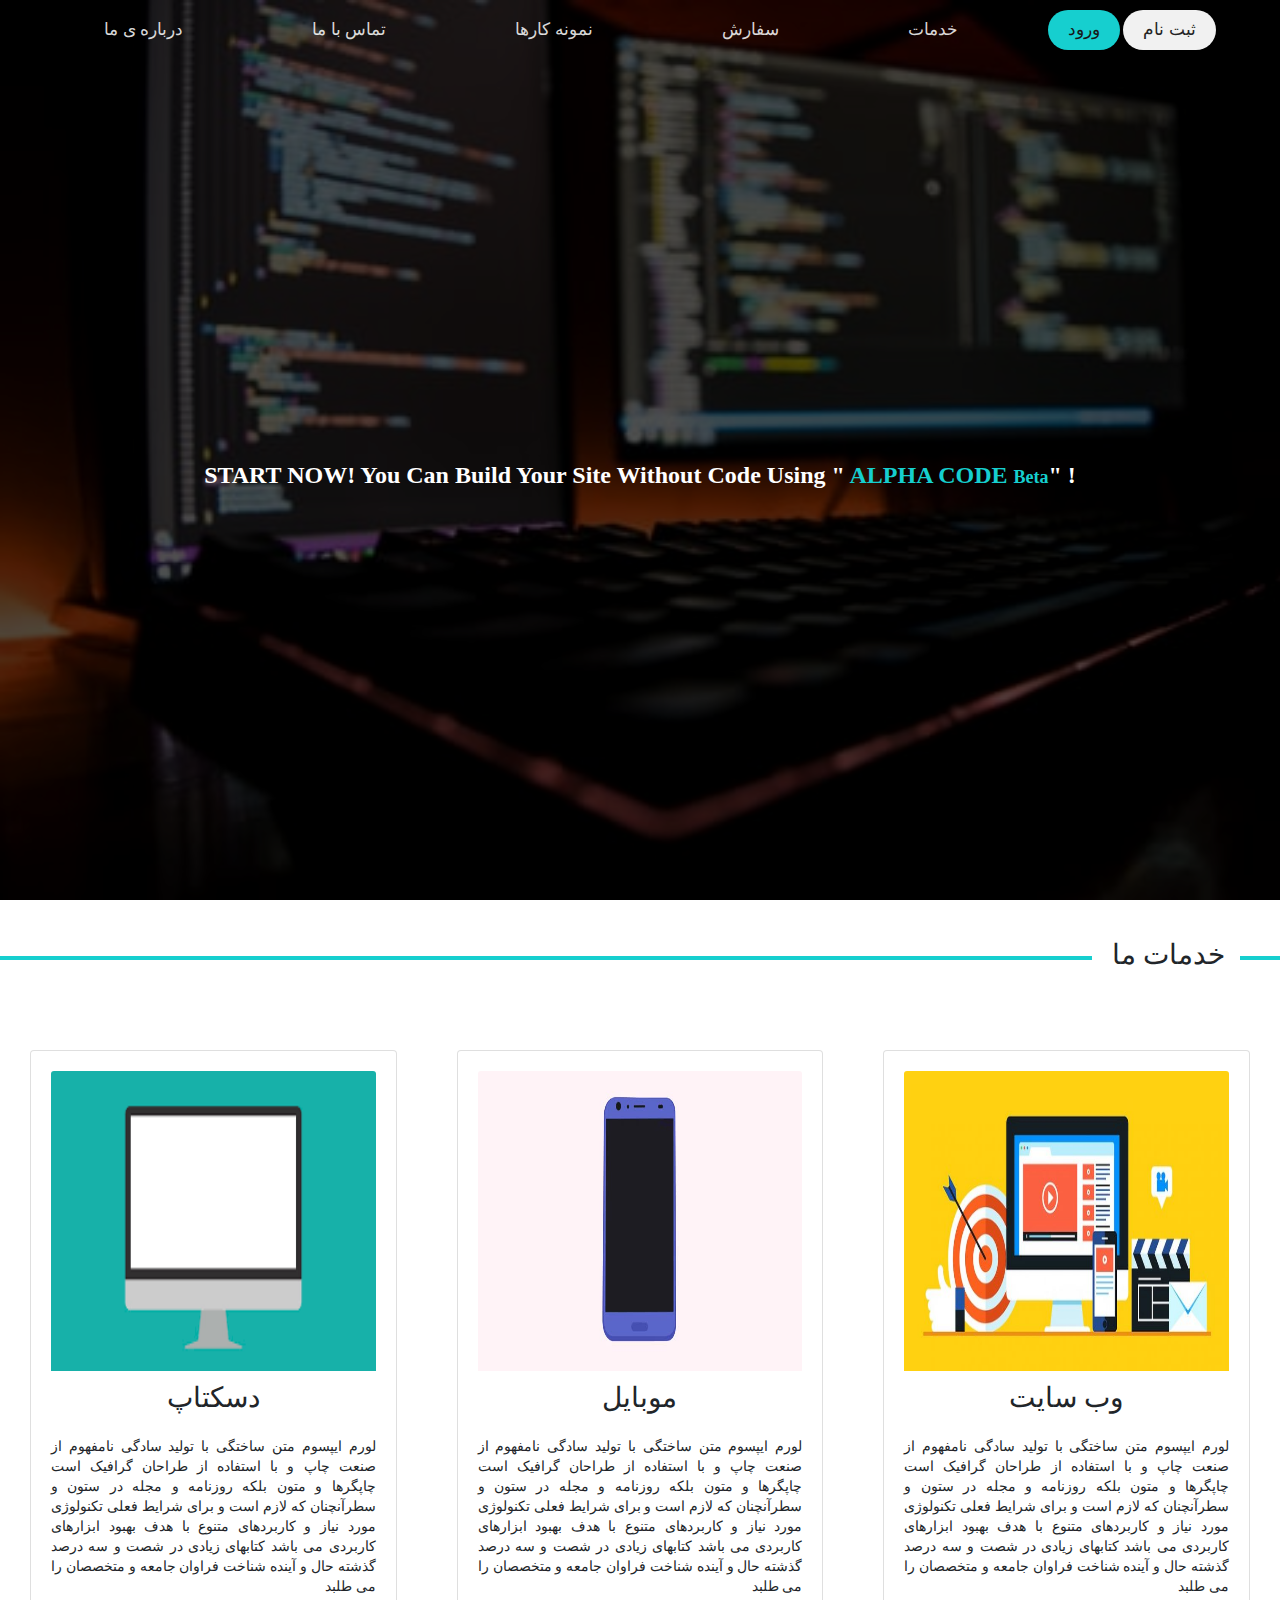
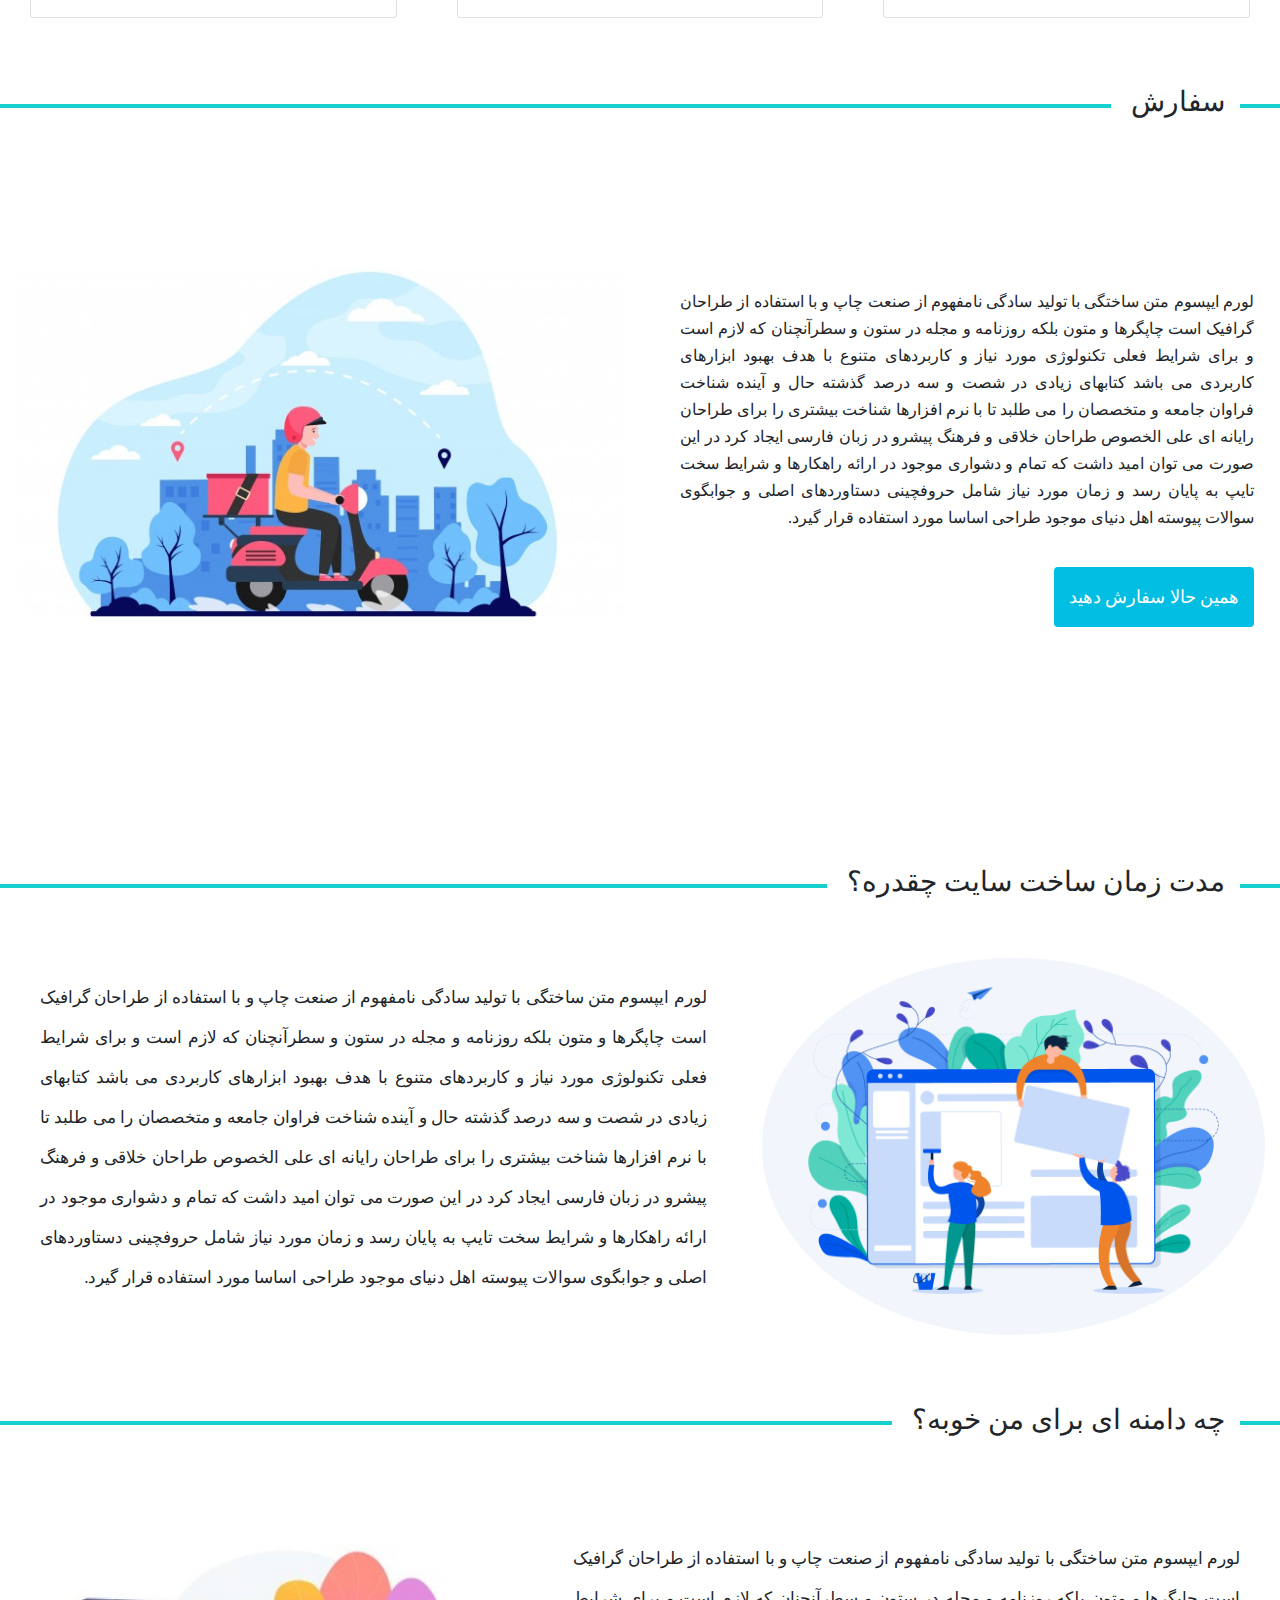
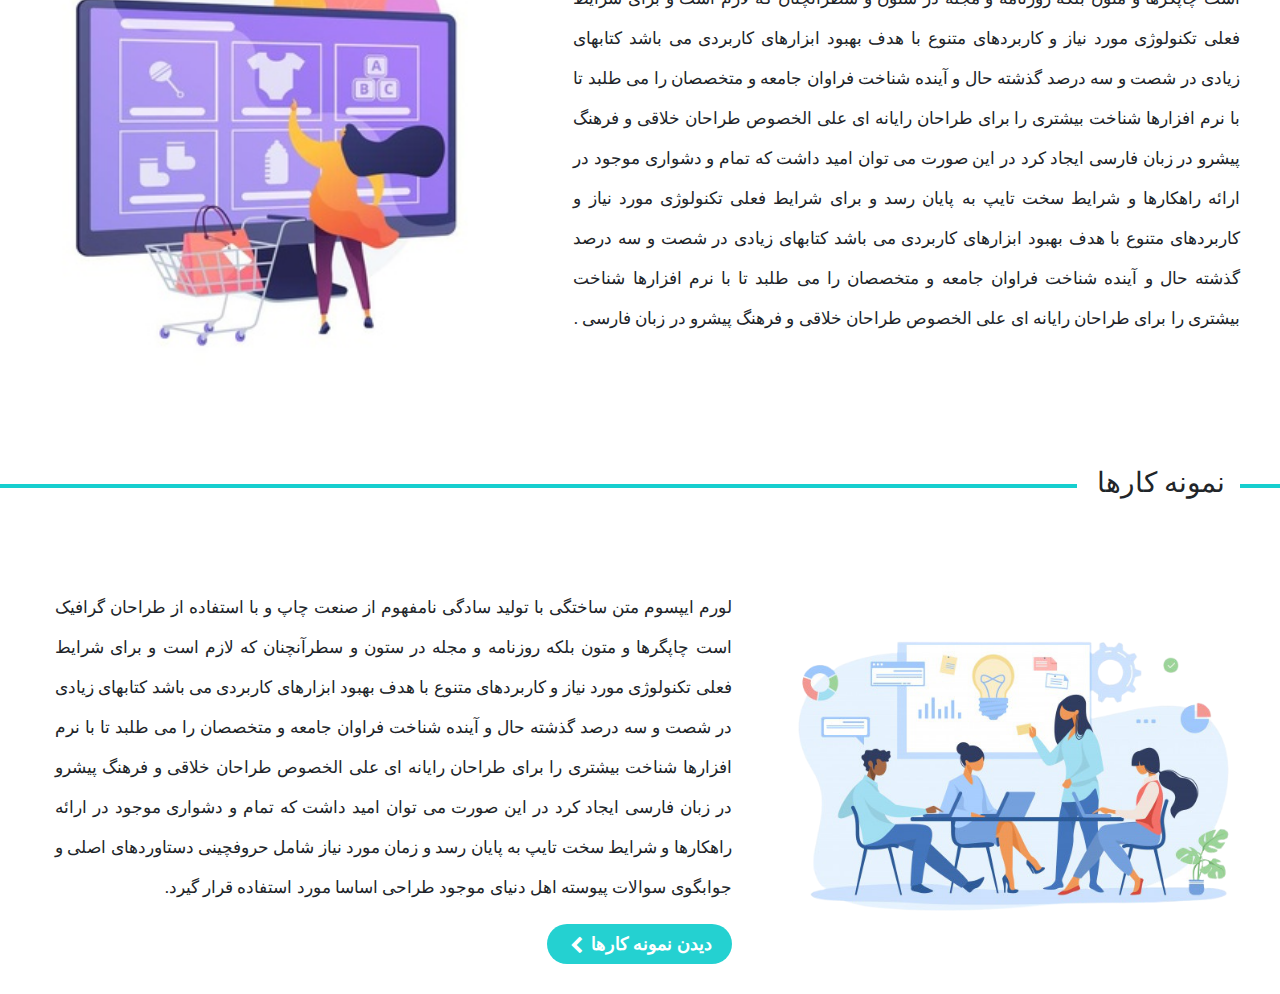
==== index.html @ 7a8ba540 "Main file project part added" ====
<html lang="en">
  <head>
    <meta charset="UTF-8" />
    <meta name="viewport" content="width=device-width, initial-scale=1.0" />
    <link rel="stylesheet" href="https://stackpath.bootstrapcdn.com/font-awesome/4.7.0/css/font-awesome.min.css">
    <link href="https://v1.fontapi.ir/css/Sahel:400" rel="stylesheet" />
    <link
      rel="stylesheet"
      href="https://stackpath.bootstrapcdn.com/bootstrap/4.5.2/css/bootstrap.min.css"
    />
    <link rel="stylesheet" href="css/main.css" />
    <title>آلفا کد</title>
  </head>
  <body>
    <header class="header-area">
      <div class="navbar-area">
        <div class="container">
          <nav class="site-navbar">
            <ul>
              <li><a href="#">درباره ی ما</a></li>
              <li><a href="#">تماس با ما</a></li>
              <li><a href="./project.html">نمونه کارها</a></li>
              <li><a href="#">سفارش</a></li>
              <li><a href="#">خدمات</a></li>
              <li>
                <a href="#" id="login">ورود</a>
                <a href="#" id="sign-up">ثبت نام</a>
              </li>
            </ul>
            <button class="nav-toggler">
              <span></span>
            </button>
          </nav>
        </div>
      </div>
      <div class="intro-area">
        <div class="container">
          <h3 id="main-header-content">
            <a href="#" id="start">START NOW!</a> You Can Build Your Site
            Without Code Using "<span id="alphacode-text">
              ALPHA CODE <sub>Beta</sub></span
            >" !
          </h3>
        </div>
      </div>
    </header>
    <main id="main">
      <section id="our-services">
        <div class="title-box">
          <h3 class="title">خدمات ما</h3>
        </div>
        <div class="services-cards row">
          <div class="padding-box col-sm-12 col-md-6 col-lg-4">
            <div class="card">
              <div class="card-body">
                <img
                  src="Images/desktop.png"
                  class="card-img-top img-fluid"
                  alt=""
                />
                <h3 class="card-title">دسکتاپ</h3>
                <p class="card-text">
                  لورم ایپسوم متن ساختگی با تولید سادگی نامفهوم از صنعت چاپ و با
                  استفاده از طراحان گرافیک است چاپگرها و متون بلکه روزنامه و
                  مجله در ستون و سطرآنچنان که لازم است و برای شرایط فعلی
                  تکنولوژی مورد نیاز و کاربردهای متنوع با هدف بهبود ابزارهای
                  کاربردی می باشد کتابهای زیادی در شصت و سه درصد گذشته حال و
                  آینده شناخت فراوان جامعه و متخصصان را می طلبد
                </p>
              </div>
            </div>
          </div>
          <div class="padding-box col-12 col-sm-12 col-md-6 col-lg-4">
            <div class="card">
              <div class="card-body">
                <img
                  src="Images/mobile.jpg"
                  class="card-img-top img-fluid"
                  alt=""
                />
                <h3 class="card-title">موبایل</h3>
                <p class="card-text">
                  لورم ایپسوم متن ساختگی با تولید سادگی نامفهوم از صنعت چاپ و با
                  استفاده از طراحان گرافیک است چاپگرها و متون بلکه روزنامه و
                  مجله در ستون و سطرآنچنان که لازم است و برای شرایط فعلی
                  تکنولوژی مورد نیاز و کاربردهای متنوع با هدف بهبود ابزارهای
                  کاربردی می باشد کتابهای زیادی در شصت و سه درصد گذشته حال و
                  آینده شناخت فراوان جامعه و متخصصان را می طلبد
                </p>
              </div>
            </div>
          </div>
          <div class="padding-box col-12 col-sm-12 col-md-6 col-lg-4">
            <div class="card">
              <div class="card-body">
                <img
                  src="Images/website.jpg"
                  class="card-img-top img-fluid"
                  alt=""
                />
                <h3 class="card-title">وب سایت</h3>
                <p class="card-text">
                  لورم ایپسوم متن ساختگی با تولید سادگی نامفهوم از صنعت چاپ و با
                  استفاده از طراحان گرافیک است چاپگرها و متون بلکه روزنامه و
                  مجله در ستون و سطرآنچنان که لازم است و برای شرایط فعلی
                  تکنولوژی مورد نیاز و کاربردهای متنوع با هدف بهبود ابزارهای
                  کاربردی می باشد کتابهای زیادی در شصت و سه درصد گذشته حال و
                  آینده شناخت فراوان جامعه و متخصصان را می طلبد
                </p>
              </div>
            </div>
          </div>
        </div>
      </section>
      <section class="order-part">
        <div class="title-box">
          <h3 class="title">سفارش</h3>
        </div>
        <div class="parts row">
          <div class="order-image-box col-12 col-lg-6">
            <img
              src="Images/express-courier-scooter-shipping-order_74855-6447 (1).jpg"
              alt=""
              class="img-fluid order-picture"
            />
          </div>
          <div class="order-description col-12 col-lg-6">
            <p>
              لورم ایپسوم متن ساختگی با تولید سادگی نامفهوم از صنعت چاپ و با
              استفاده از طراحان گرافیک است چاپگرها و متون بلکه روزنامه و مجله در
              ستون و سطرآنچنان که لازم است و برای شرایط فعلی تکنولوژی مورد نیاز
              و کاربردهای متنوع با هدف بهبود ابزارهای کاربردی می باشد کتابهای
              زیادی در شصت و سه درصد گذشته حال و آینده شناخت فراوان جامعه و
              متخصصان را می طلبد تا با نرم افزارها شناخت بیشتری را برای طراحان
              رایانه ای علی الخصوص طراحان خلاقی و فرهنگ پیشرو در زبان فارسی
              ایجاد کرد در این صورت می توان امید داشت که تمام و دشواری موجود در
              ارائه راهکارها و شرایط سخت تایپ به پایان رسد و زمان مورد نیاز شامل
              حروفچینی دستاوردهای اصلی و جوابگوی سوالات پیوسته اهل دنیای موجود
              طراحی اساسا مورد استفاده قرار گیرد.
            </p>
            <button id="order-button" type="button">
              همین حالا سفارش دهید
            </button>
          </div>
        </div>
      </section>
      <section id="duration-making-site">
        <div class="title-box">
          <h3 class="title">مدت زمان ساخت سایت چقدره؟</h3>
        </div>
        <div class="duration-making-site-description row">
          <p class="col-12 col-md-6 col-lg-7">
            لورم ایپسوم متن ساختگی با تولید سادگی نامفهوم از صنعت چاپ و با
            استفاده از طراحان گرافیک است چاپگرها و متون بلکه روزنامه و مجله در
            ستون و سطرآنچنان که لازم است و برای شرایط فعلی تکنولوژی مورد نیاز و
            کاربردهای متنوع با هدف بهبود ابزارهای کاربردی می باشد کتابهای زیادی
            در شصت و سه درصد گذشته حال و آینده شناخت فراوان جامعه و متخصصان را
            می طلبد تا با نرم افزارها شناخت بیشتری را برای طراحان رایانه ای علی
            الخصوص طراحان خلاقی و فرهنگ پیشرو در زبان فارسی ایجاد کرد در این
            صورت می توان امید داشت که تمام و دشواری موجود در ارائه راهکارها و
            شرایط سخت تایپ به پایان رسد و زمان مورد نیاز شامل حروفچینی
            دستاوردهای اصلی و جوابگوی سوالات پیوسته اهل دنیای موجود طراحی اساسا
            مورد استفاده قرار گیرد.
          </p>
          <img
            src="Images/heroimg.png"
            class="col-12 col-md-6 col-lg-5"
            alt=""
          />
        </div>
      </section>
      <section id="host-part">
        <div class="title-box">
          <h3 class="title">چه دامنه ای برای من خوبه؟</h3>
        </div>
        <div class="host-part-description row">
          <img
            src="Images/ordering-goods-online-internet-store-online-shopping-niche-e-commerce-website-mother-buying-babies-clothes-footwear-toys-infant-accessories-vector-isolated-concept-metaphor-illustration_335657-2764.jpg"
            class="col-12 col-md-6 col-lg-5"
            alt=""
          />
          <p class="col-12 col-md-6 col-lg-7">
            لورم ایپسوم متن ساختگی با تولید سادگی نامفهوم از صنعت چاپ و با
            استفاده از طراحان گرافیک است چاپگرها و متون بلکه روزنامه و مجله در
            ستون و سطرآنچنان که لازم است و برای شرایط فعلی تکنولوژی مورد نیاز و
            کاربردهای متنوع با هدف بهبود ابزارهای کاربردی می باشد کتابهای زیادی
            در شصت و سه درصد گذشته حال و آینده شناخت فراوان جامعه و متخصصان را
            می طلبد تا با نرم افزارها شناخت بیشتری را برای طراحان رایانه ای علی
            الخصوص طراحان خلاقی و فرهنگ پیشرو در زبان فارسی ایجاد کرد در این
            صورت می توان امید داشت که تمام و دشواری موجود در ارائه راهکارها و
            شرایط سخت تایپ به پایان رسد و برای شرایط فعلی تکنولوژی مورد نیاز و
            کاربردهای متنوع با هدف بهبود ابزارهای کاربردی می باشد کتابهای زیادی
            در شصت و سه درصد گذشته حال و آینده شناخت فراوان جامعه و متخصصان را
            می طلبد تا با نرم افزارها شناخت بیشتری را برای طراحان رایانه ای علی
            الخصوص طراحان خلاقی و فرهنگ پیشرو در زبان فارسی .
          </p>
        </div>
      </section>
      <section class="projects">
        <div class="title-box">
          <h3 class="title">نمونه کارها</h3>
        </div>
        <div class="project-parts row">
          <div class="project-description col-12 col-lg-7">
            <p>
              لورم ایپسوم متن ساختگی با تولید سادگی نامفهوم از صنعت چاپ و با
              استفاده از طراحان گرافیک است چاپگرها و متون بلکه روزنامه و مجله در
              ستون و سطرآنچنان که لازم است و برای شرایط فعلی تکنولوژی مورد نیاز
              و کاربردهای متنوع با هدف بهبود ابزارهای کاربردی می باشد کتابهای
              زیادی در شصت و سه درصد گذشته حال و آینده شناخت فراوان جامعه و
              متخصصان را می طلبد تا با نرم افزارها شناخت بیشتری را برای طراحان
              رایانه ای علی الخصوص طراحان خلاقی و فرهنگ پیشرو در زبان فارسی
              ایجاد کرد در این صورت می توان امید داشت که تمام و دشواری موجود در
              ارائه راهکارها و شرایط سخت تایپ به پایان رسد و زمان مورد نیاز شامل
              حروفچینی دستاوردهای اصلی و جوابگوی سوالات پیوسته اهل دنیای موجود
              طراحی اساسا مورد استفاده قرار گیرد.
            </p>
            <a id="project-btn" href="project.html" type="button">
              <i class="fa fa-chevron-left"></i>
              دیدن نمونه کارها
            </a>
          </div>
          <div class="project-image-box col-12 col-lg-5">
            <img
              src="Images/business-team-discussing-ideas-startup_74855-4380-removebg-preview.png"
              alt=""
              class="img-fluid project-picture"
            />
          </div>
        </div>
      </section>
    </main>
    <script src="scripts/main.js"></script>
  </body>
</html>
---- css/main.css ----
* {
  margin: 0;
  padding: 0;
  box-sizing: border-box;
  font-family: Sahel;
  text-decoration: none !important;
  outline: none;
  border: none;
}
body {
  font-size: 14px;
  font-weight: 400;
  line-height: 20px;
}

p {
  direction: rtl;
  text-align: justify;
  text-align-last: right;
}

header {
  height: 100vh;
  background-image: url("../Images/logo6.jpg");
  background-color: rgba(0, 0, 0, 0.692);
  background-position: left;
  background-repeat: no-repeat;
  background-size: cover;
  background-blend-mode: darken;
  transition: all 0.2s ease;
}
.container {
  width: 100%;
  max-width: 1440px;
  margin: 0 auto;
  padding: 0 15px;
}
/* .navbar-area {
  background: rgba(0, 0, 0, 0.6);
  border-bottom: 1px solid #000;
} */
.site-navbar {
  display: flex;
  justify-content: space-between;
  align-items: center;
}

.navbar-area {
  background-color: transparent;
  padding: 0px 0px;
  transition: all 0.5s ease;
}

.site-navbar ul {
  margin: 0;
  padding: 0;
  list-style: none;
  display: flex;
  justify-content: space-evenly;
  align-items: center;
  width: 100%;
}
.site-navbar ul li a {
  color: rgba(255, 255, 255, 0.85);
  padding: 20px 40px;
  display: block;
  text-decoration: none;
  text-transform: uppercase;
  font-size: 17px;
  transition: all 0.1s linear;
  position: relative;
}

.site-navbar ul li a::before {
  content: "";
  position: absolute;
  display: inline-block;
  width: 100%;
  height: 2px;
  top: 0px;
  left: 0px;
  transition: all 0.1s ease;
}

.site-navbar ul li a:hover::before {
  border-radius: 50%;
  background-color: #16cfcf;
  border-radius: inherit;
  /* box-shadow: 1px 6px 12px 0px rgba(40, 194, 199, 0.747); */
}

.site-navbar ul li a:hover {
  color: #fff;
  box-shadow: inset 0px 20px 20px -20px #1aa5a5;
}

#login,
#sign-up {
  display: inline-block;
  border-radius: 30px;
  padding: 10px 20px;
  font-size: 17px;
  transition: all 0.5s ease;
  box-shadow: none;
}
#login::before,
#sign-up::before {
  content: "";
  background-color: transparent;
  box-shadow: none;
}

#login {
  background-color: #16cfcf;
  color: #181818;
}

#sign-up {
  background-color: rgb(241, 241, 241);
  color: #242424;
}
#login:hover {
  background-color: #128181;
  color: #f0f0f0;
}

#sign-up:hover {
  background-color: #464646;
  color: rgb(241, 241, 241);
}

.fix-navbar {
  position: fixed;
  width: 100%;
  z-index: 355;
  background-color: rgb(29, 29, 29);
}

.nav-toggler {
  border: 3px solid #fff;
  padding: 5px;
  background-color: transparent;
  cursor: pointer;
  height: 39px;
  display: none;
  z-index: 200;
}
.nav-toggler span,
.nav-toggler span:before,
.nav-toggler span:after {
  width: 28px;
  height: 3px;
  background-color: #fff;
  display: block;
  transition: 0.3s;
}
.nav-toggler span:before {
  content: "";
  transform: translateY(-9px);
}
.nav-toggler span:after {
  content: "";
  transform: translateY(6px);
}
.nav-toggler.toggler-open span {
  background-color: transparent;
}
.nav-toggler.toggler-open span:before {
  transform: translateY(0px) rotate(45deg);
}
.nav-toggler.toggler-open span:after {
  transform: translateY(-3px) rotate(-45deg);
}

.intro-area {
  height: calc(100vh - 61px);
  display: flex;
  align-items: center;
  text-align: center;
  color: #fff;
}
.intro-area h2 {
  font-size: 50px;
  font-weight: 300;
  line-height: 50px;
  margin-bottom: 25px;
}
.intro-area p {
  font-size: 18px;
}

#main-header-content {
  font-weight: bolder;
  font-size: 1.5rem;
}

#start {
  color: #fff;
  transition: all 0.2s ease;
}

#start:hover {
  background: rgb(29, 145, 158);
  background: linear-gradient(
    90deg,
    rgba(29, 145, 158, 1) 74%,
    rgba(13, 169, 193, 1) 84%,
    rgba(2, 190, 227, 1) 92%,
    rgba(0, 212, 255, 1) 100%
  );
  -webkit-background-clip: text;
  -webkit-text-fill-color: transparent;
}

#alphacode-text {
  color: #16cfcf;
}

sub {
  position: static;
}

main {
  min-height: 100vh;
}

.title-box {
  border-bottom: 4px solid #16cfcf;
  position: relative;
  height: 60px;
}

.title {
  display: inline-block;
  position: absolute;
  right: 40px;
  top: 67%;
  padding: 0px 15px 0px 20px;
  background-color: #fff;
  user-select: none;
}

.row {
  margin: 0px;
}

.services-cards {
  margin-top: 60px;
}

.card {
  direction: rtl;
  text-align: center;
  transition: all 0.4s ease;
}

.card:hover {
  border: 1px solid rgba(0, 0, 0, 0.596);
  transform: translateY(-10px);
}

.padding-box {
  padding: 30px;
}

.card img {
  min-height: 300px;
}

.card-title {
  padding: 10px 0px;
}

.card-text {
  text-align: justify;
}

.order-part {
  height: 80vh;
  margin-bottom: 60px;
}

.parts {
  display: flex;
  align-items: center;
  height: 100%;
}

.order-picture {
  margin-bottom: 50px;
  /* border-radius: 71% 29% 61% 39% / 52% 45% 55% 48%  ; */
}

.order-description {
  text-align: right;
  padding: 0px 26px 20px 40px;
}

.order-description p {
  line-height: 27px;
  font-size: 16px;
}

#order-button {
  background: rgba(2, 190, 227, 1);
  color: #fff;
  width: 200px;
  height: 60px;
  font-size: 18px;
  border-radius: 4px;
  transition: 0.6s;
  overflow: hidden;
  z-index: 35;
  margin-top: 20px;
}

#order-button:hover {
  background: rgb(16, 138, 156);
  cursor: pointer;
}

.duration-making-site-description,
.host-part-description {
  margin-top: 70px;
  display: flex;
  align-items: center;
  padding-bottom: 30px;
}
.duration-making-site-description img,
.host-part-description img {
  border-radius: 50%;
}

.duration-making-site-description p,
.host-part-description p,
.project-description p {
  line-height: 40px;
  font-size: 17px;
  height: 100%;
  padding: 0px 40px;
}

.project-parts {
  display: flex;
  margin-top: 100px;
  align-items: center;
  padding-bottom: 30px;
}

.project-description {
  text-align: right;
}

.project-description p {
  padding-right: 0px;
}
#project-btn {
  display: inline-block;
  margin-right: 0px;
  background-color: rgb(36, 209, 209);
  color: #fff;
  font-size: 18px;
  font-weight: 700;
  border-radius: 30px;
  padding: 10px 20px;
  transition: all 0.2s linear;
}
#project-btn:hover{
background-color: rgb(26, 150, 150);  
}

#project-btn:hover .fa-chevron-left {
  transform: translate(-5px, 2px);
}

.fa-chevron-left {
  margin: 1px 3px 0px 3px;
  transition: transform 0.2s linear;
  transform: translateY(2px);
}
/* media queries */

@media screen and (max-width: 767px) {
  p {
    font-size: 13px !important;
  }
  .container {
    max-width: 720px;
  }
  .nav-toggler {
    display: block;
  }
  .site-navbar {
    min-height: 60px;
  }
  .site-navbar ul {
    position: absolute;
    width: 100%;
    height: 100%;
    left: 0;
    top: 0px;
    flex-direction: column;
    align-items: center;
    border-top: 1px solid #444;
    background-color: rgb(0, 0, 0);
    max-height: 0;
    overflow: hidden;
    transition: 0.3s;
    z-index: 10;
  }
  .site-navbar ul li {
    width: 100%;
    text-align: center;
  }
  .site-navbar ul li a {
    padding: 25px;
  }
  .site-navbar ul li a:hover {
    background-color: rgba(255, 255, 255, 0.1);
  }
  .site-navbar ul.open {
    max-height: 100vh;
    overflow: visible;
  }
  .intro-area h2 {
    font-size: 36px;
    margin-bottom: 15px;
  }

  .title {
    right: 40px;
    top: 80%;
    padding: 0px 15px 0px 20px;
    font-size: 20px;
    font-weight: 700;
  }

  #main-header-content {
    font-size: 1rem;
  }
  .order-description {
    text-align: center;
  }

  .order-picture {
    margin: 50px 0px;
    /* border-radius: 71% 29% 61% 39% / 52% 45% 55% 48%  ; */
  }

  #order-button {
    width: 150px;
    height: 45px;
    font-size: 14px;
    margin-top: 10px;
  }

  #our-projects {
    padding-top: 70px;
  }

  #duration-making-site,
  #host-part {
    margin-top: 180px;
  }

  .duration-making-site-description p,
  .host-part-description p,
  .project-description p {
    order: 2;
    line-height: 29px;
    margin-top: 20px;
    padding: 0px 30px;
  }

  .duration-making-site-description img,
  .host-part-description img,
  .project-image-box {
    order: 1;
  }

  .project-description {
    order: 2;
  }

  #project-btn {
    margin-right: 30px;
  }
}

@media only screen and (max-width: 900px) and (min-width: 767px) {
  .site-navbar ul li a {
    padding: 20px 15px;
  }

  #duration-making-site,
  #host-part {
    margin-top: 200px;
  }
}
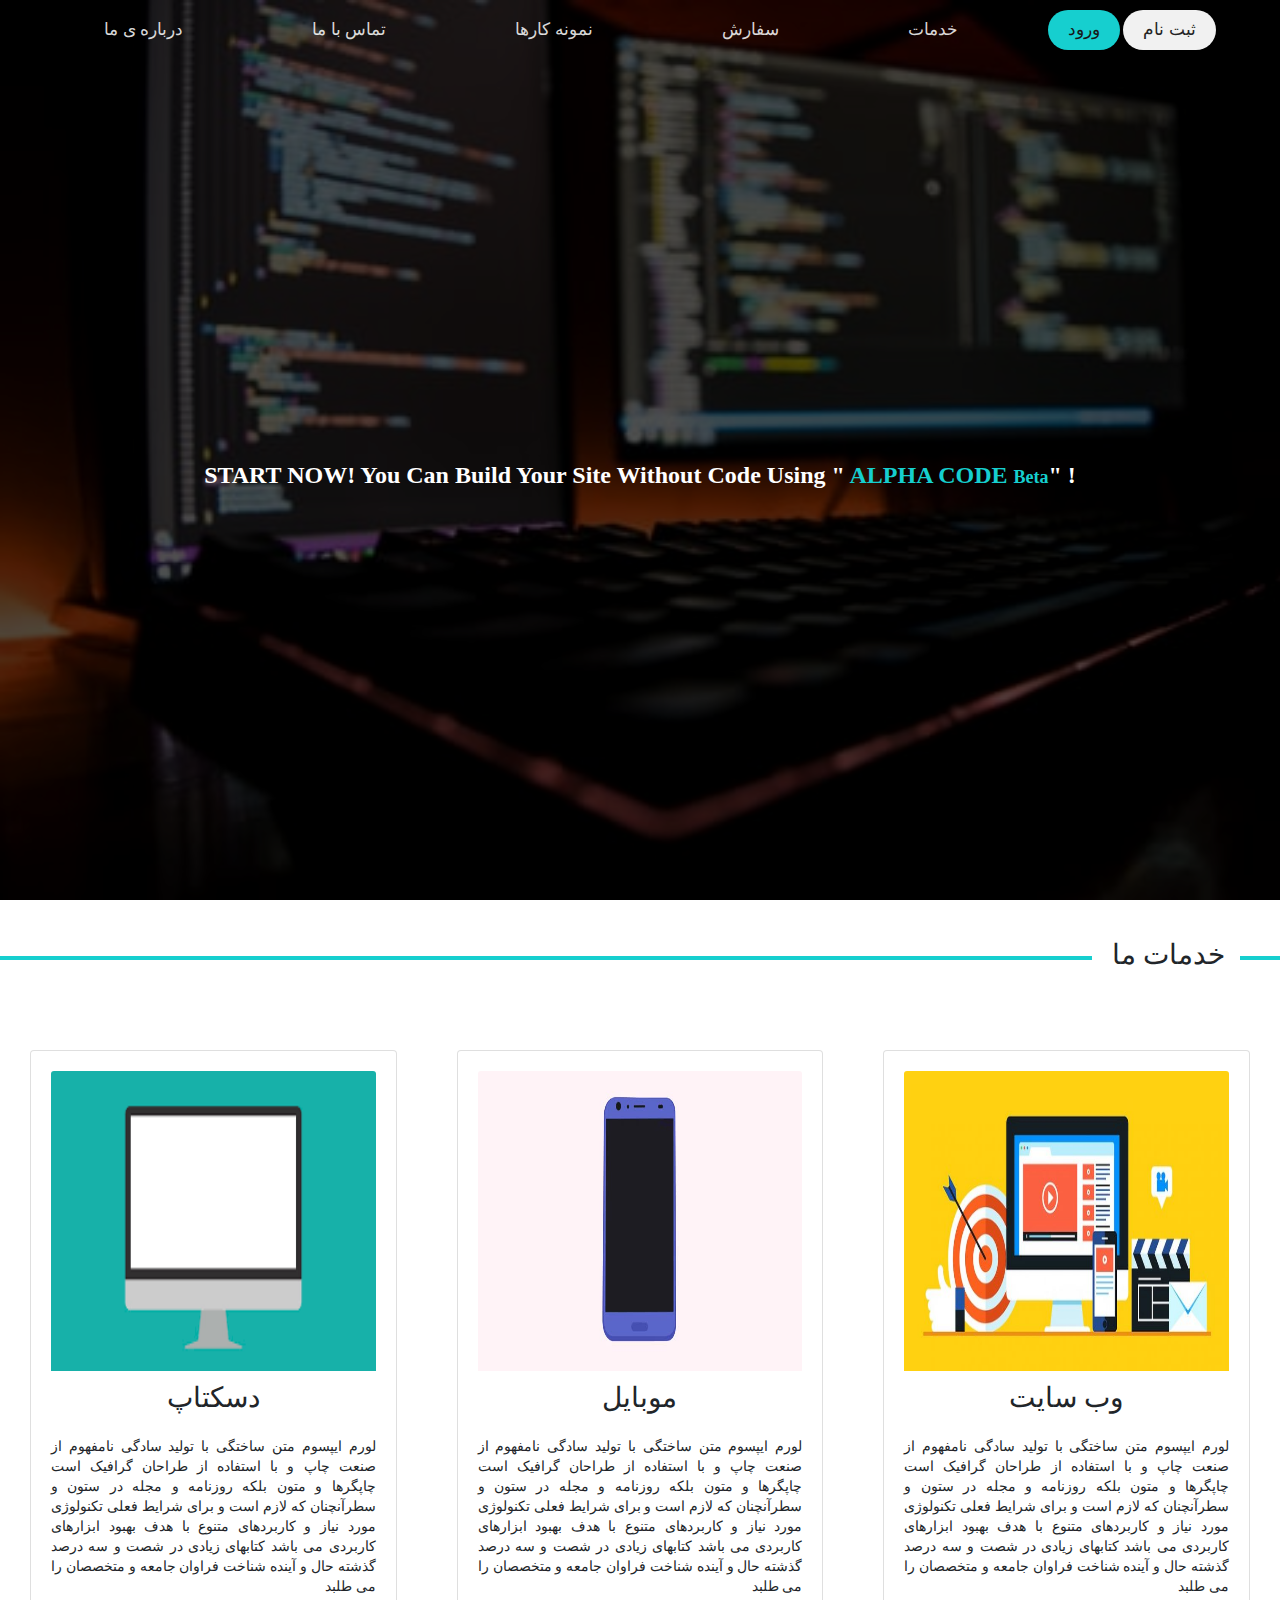
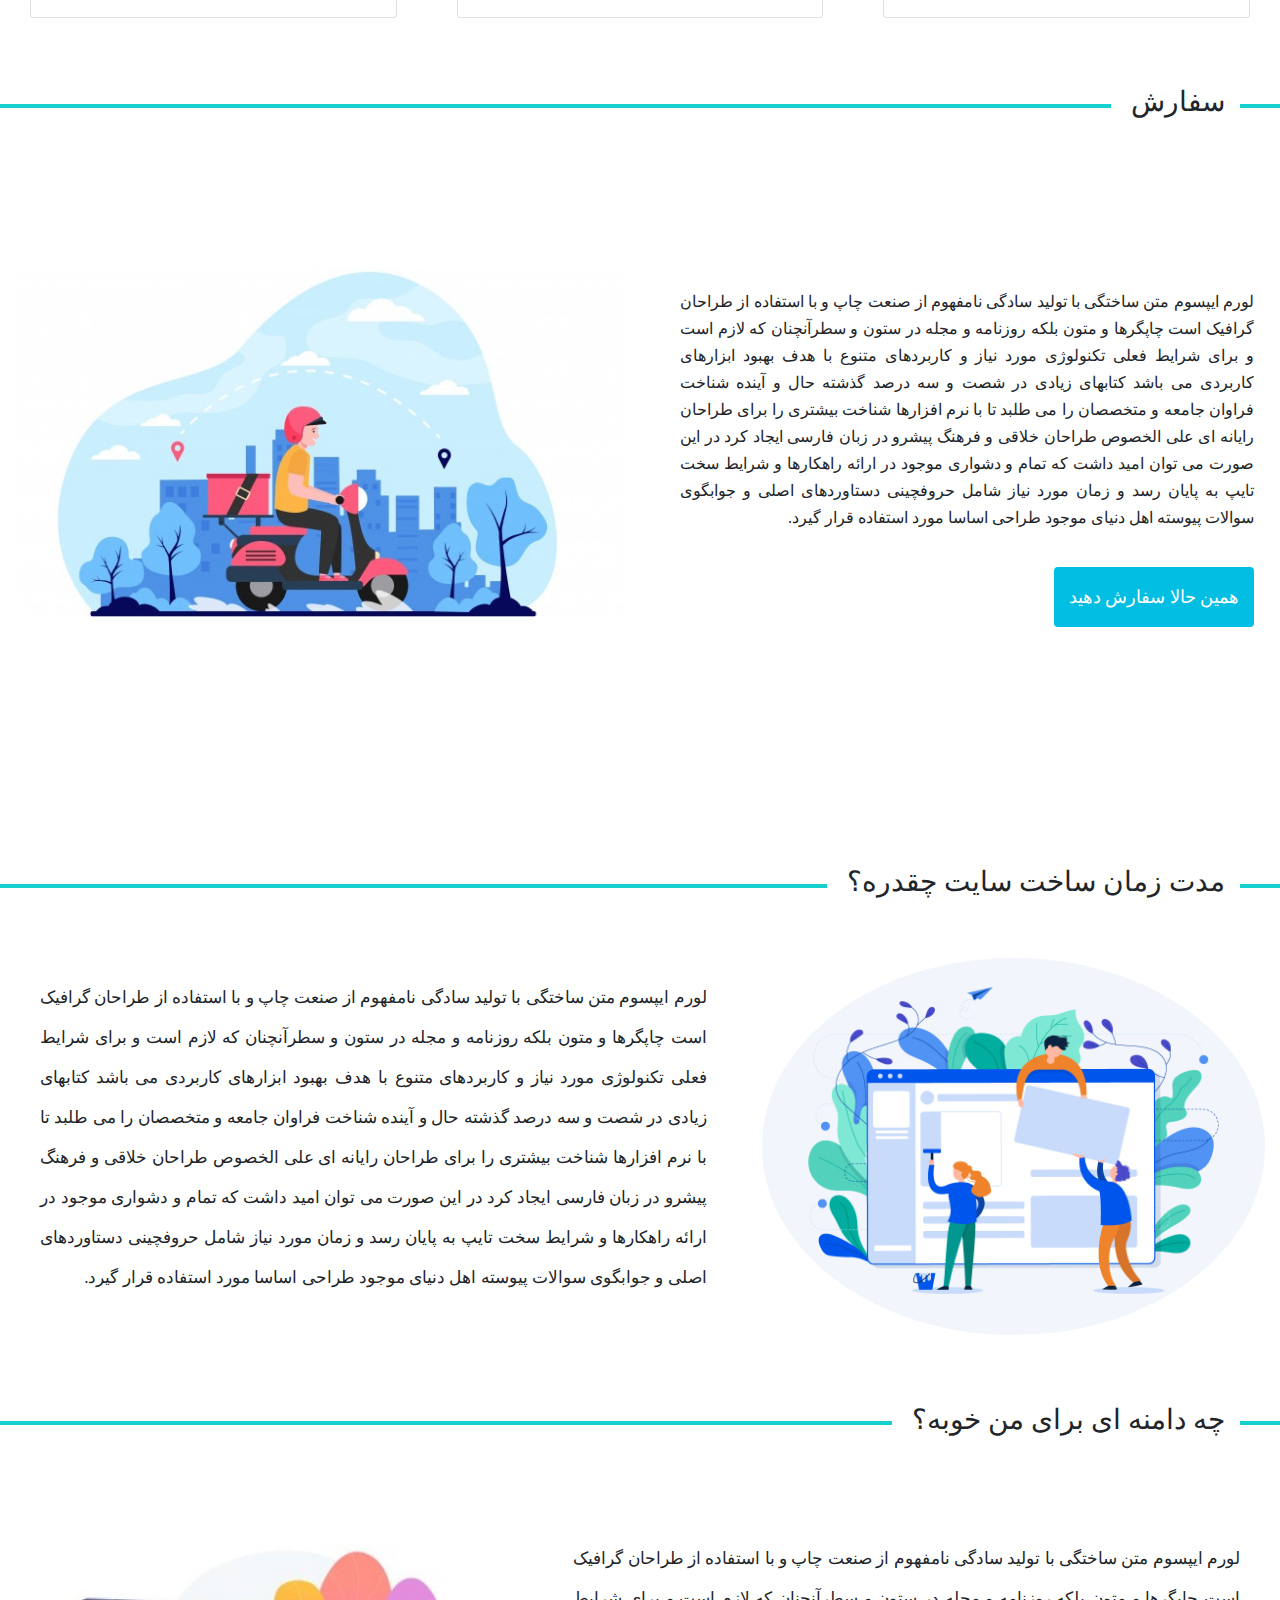
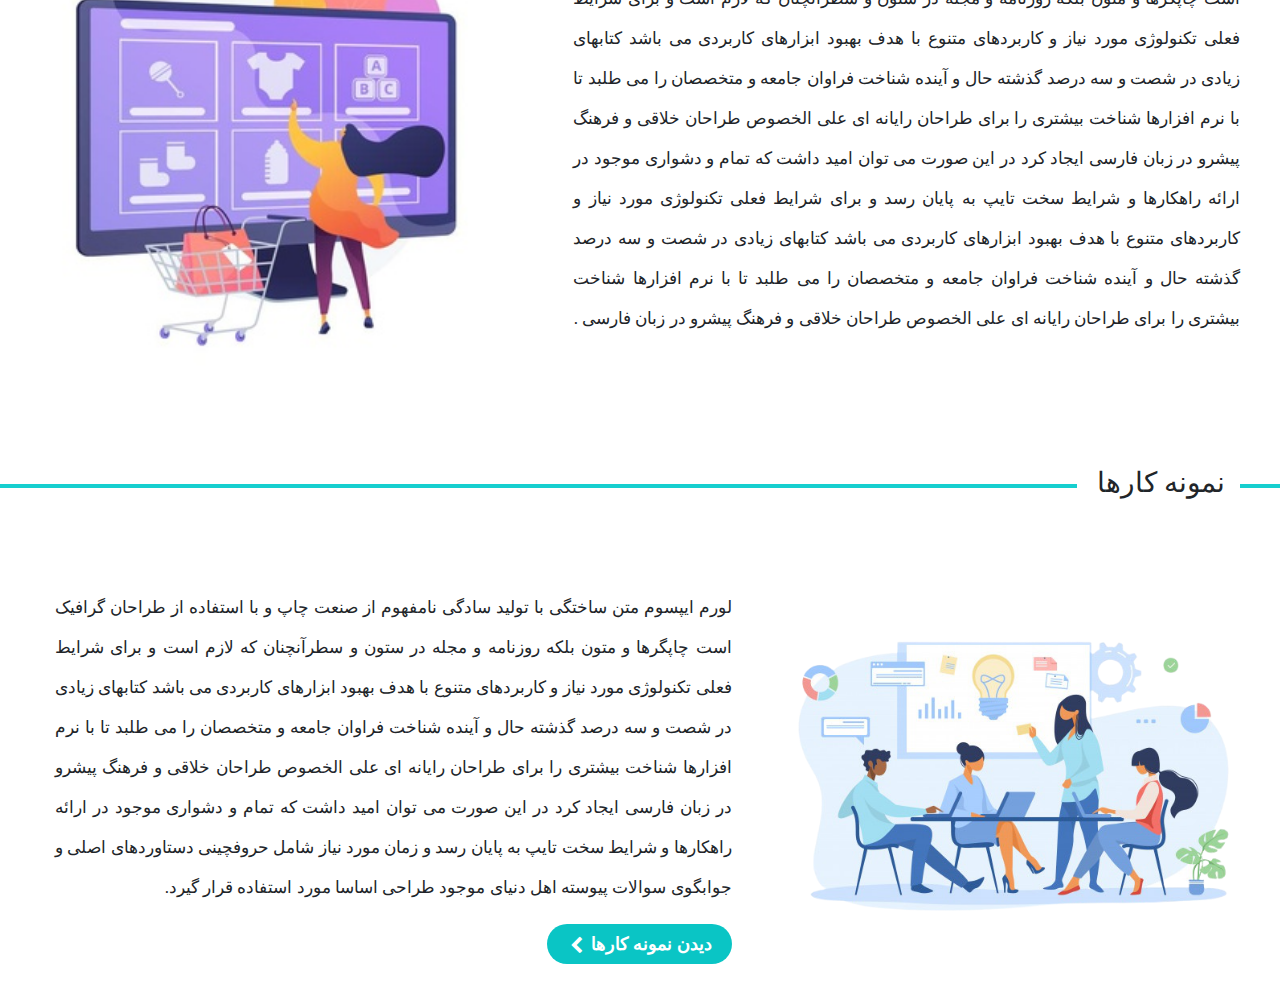
==== commit b5a376a9: "add contact-us part" ====
--- a/index.html
+++ b/index.html
@@ -2,7 +2,10 @@
   <head>
     <meta charset="UTF-8" />
     <meta name="viewport" content="width=device-width, initial-scale=1.0" />
-    <link rel="stylesheet" href="https://stackpath.bootstrapcdn.com/font-awesome/4.7.0/css/font-awesome.min.css">
+    <link
+      rel="stylesheet"
+      href="https://stackpath.bootstrapcdn.com/font-awesome/4.7.0/css/font-awesome.min.css"
+    />
     <link href="https://v1.fontapi.ir/css/Sahel:400" rel="stylesheet" />
     <link
       rel="stylesheet"
@@ -18,7 +21,7 @@
           <nav class="site-navbar">
             <ul>
               <li><a href="#">درباره ی ما</a></li>
-              <li><a href="#">تماس با ما</a></li>
+              <li><a href="./contact-us.html">تماس با ما</a></li>
               <li><a href="./project.html">نمونه کارها</a></li>
               <li><a href="#">سفارش</a></li>
               <li><a href="#">خدمات</a></li>
--- a/css/main.css
+++ b/css/main.css
@@ -357,7 +357,7 @@
 #project-btn {
   display: inline-block;
   margin-right: 0px;
-  background-color: rgb(36, 209, 209);
+  background-color: rgb(10, 197, 197);
   color: #fff;
   font-size: 18px;
   font-weight: 700;
@@ -458,10 +458,10 @@
     padding-top: 70px;
   }
 
-  #duration-making-site,
-  #host-part {
-    margin-top: 180px;
-  }
+  #duration-making-site{
+    margin-top: 280px;
+  }
+
 
   .duration-making-site-description p,
   .host-part-description p,
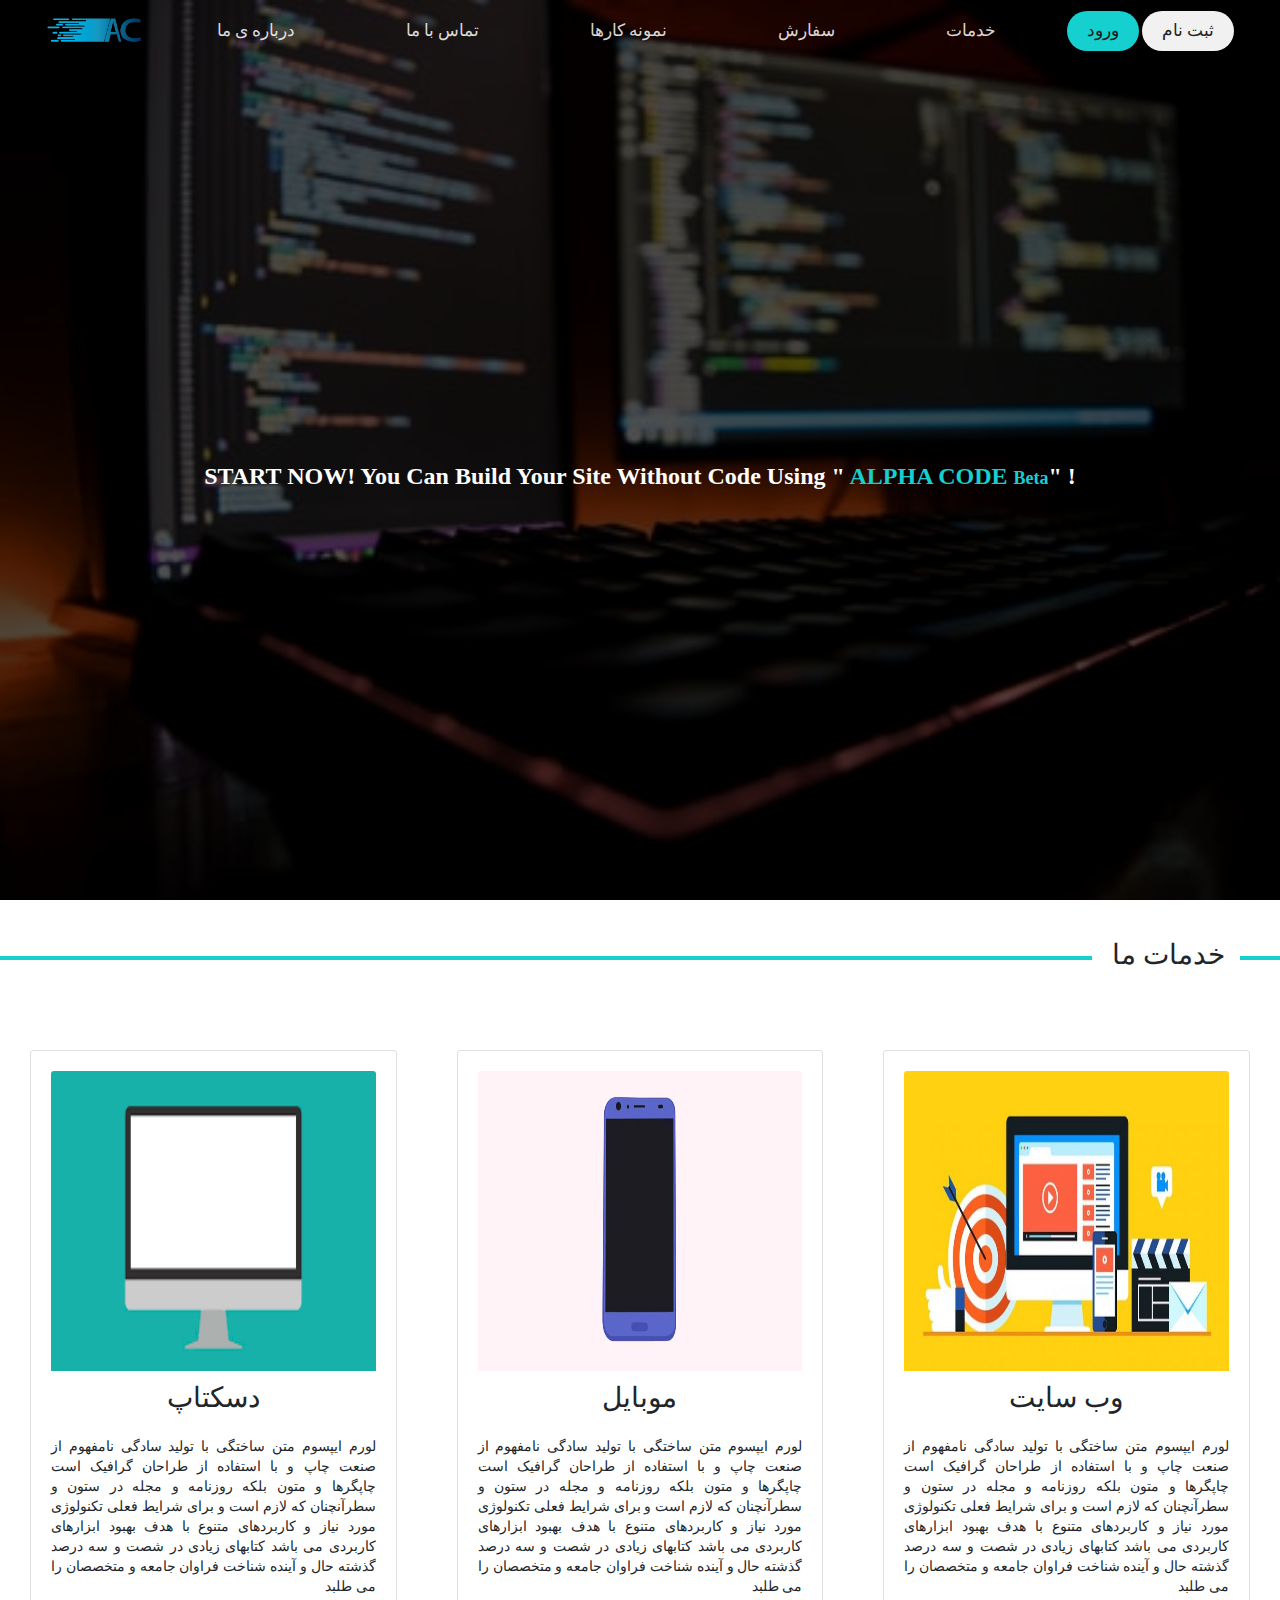
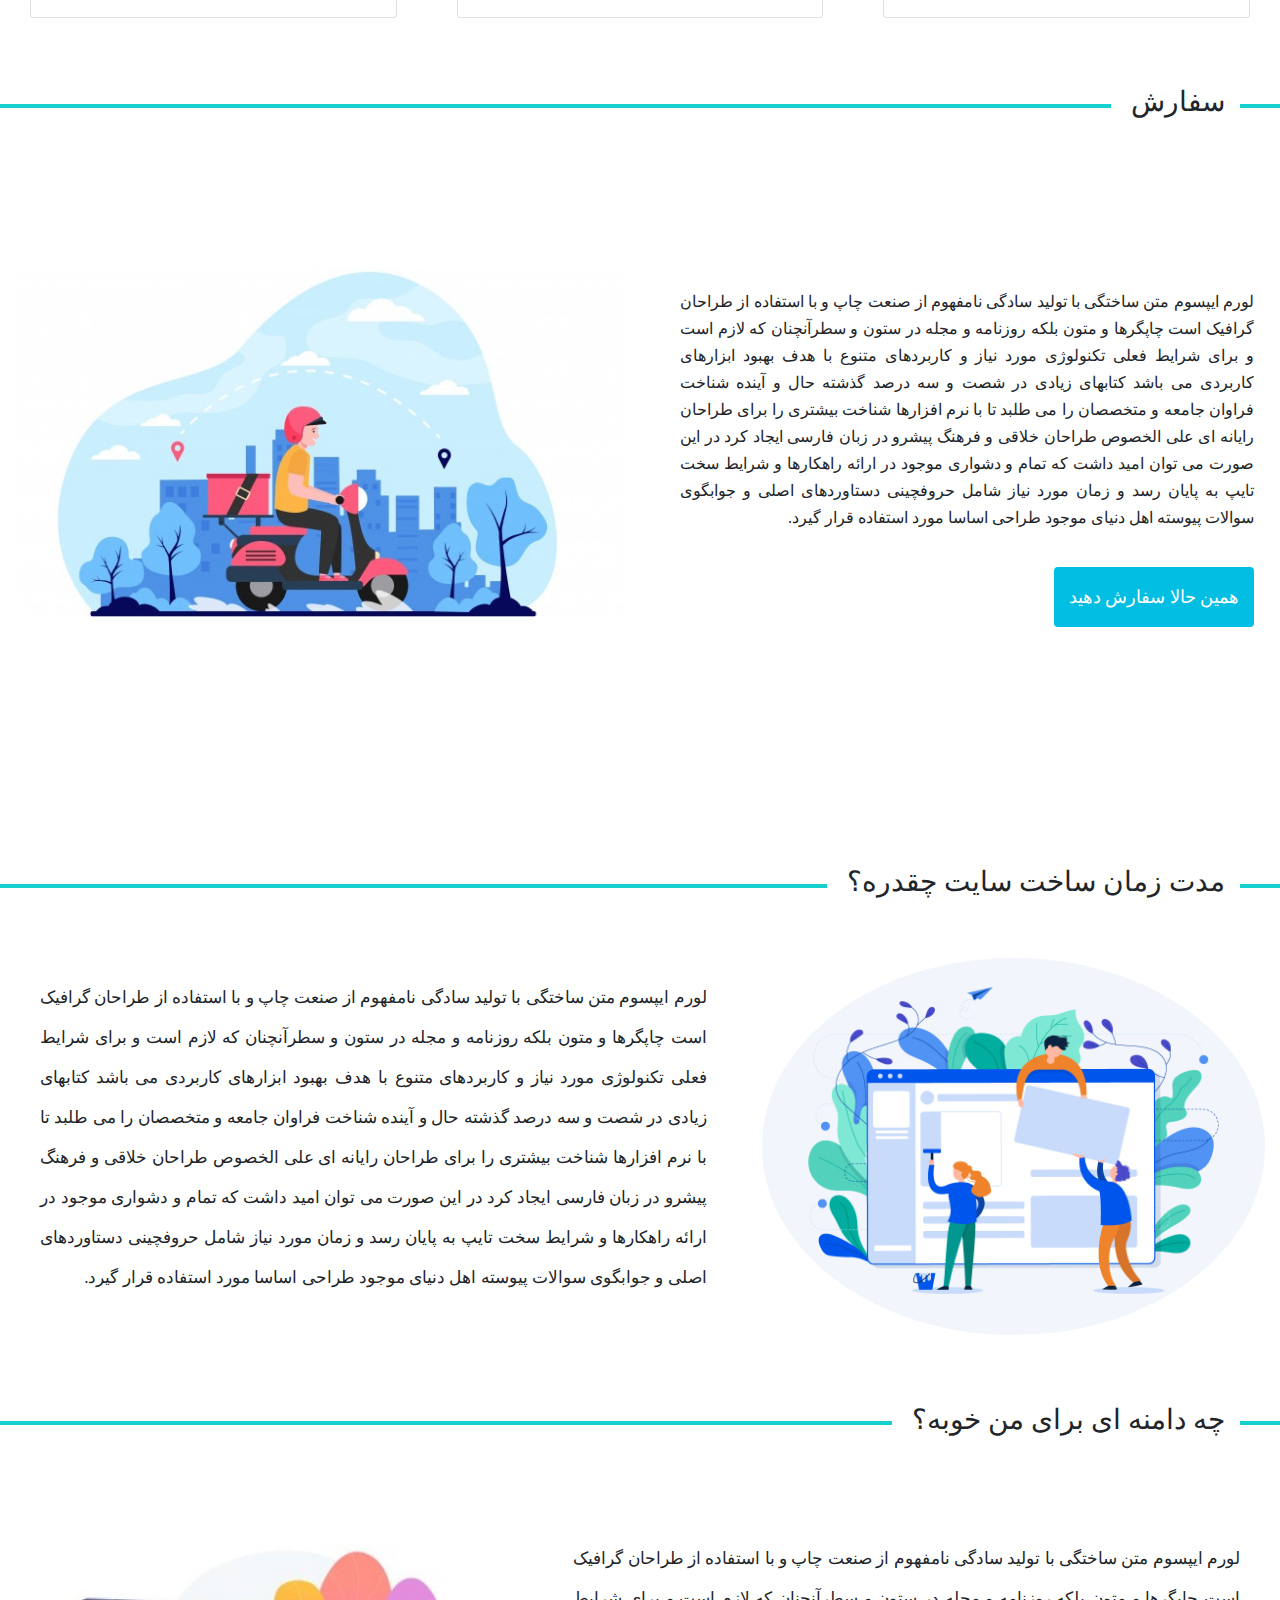
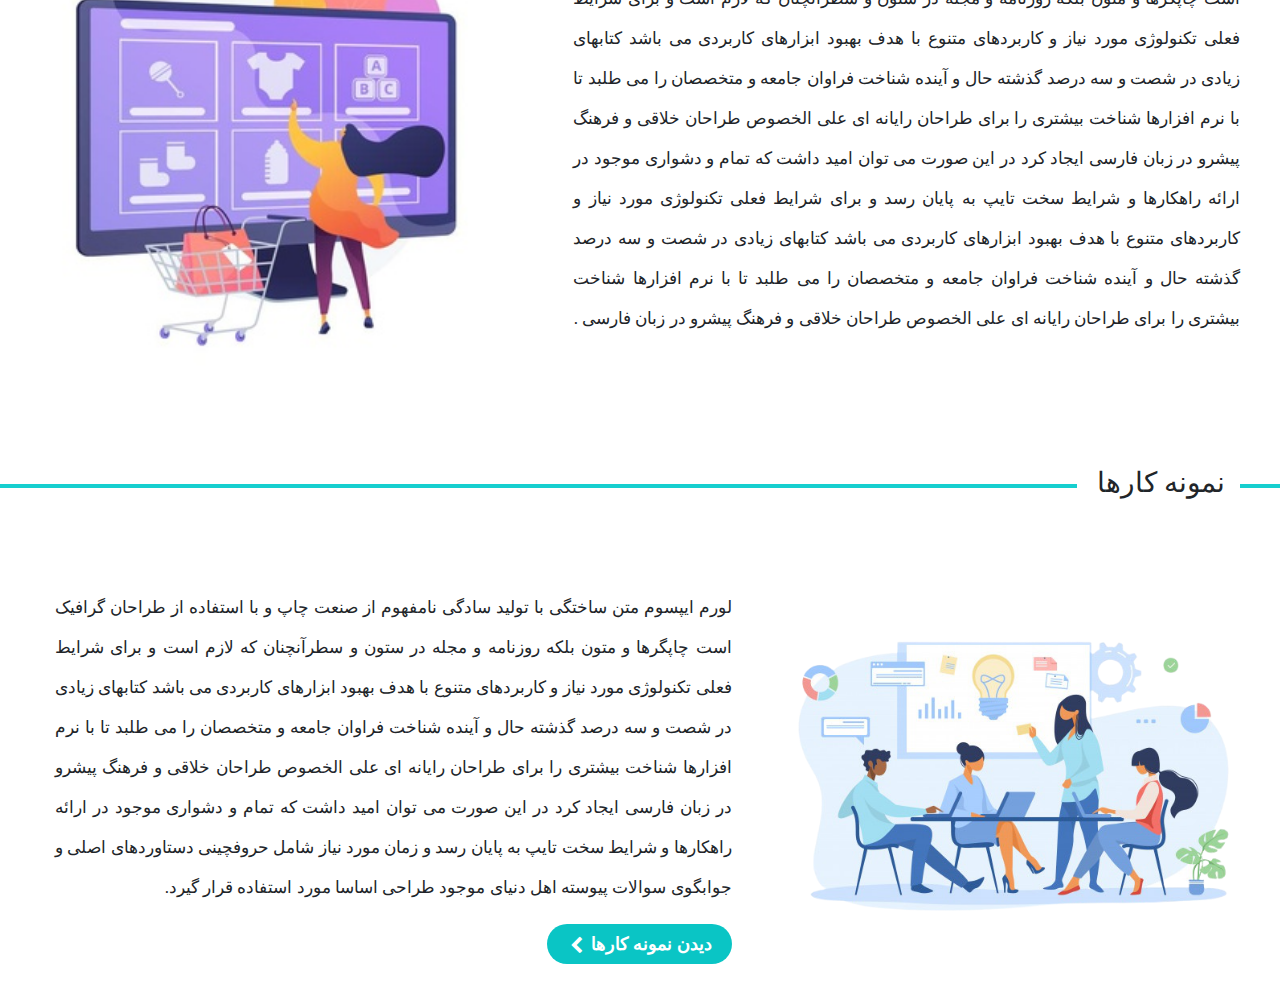
==== commit f78b9072: "Add logo to navbar" ====
--- a/index.html
+++ b/index.html
@@ -20,7 +20,8 @@
         <div class="container">
           <nav class="site-navbar">
             <ul>
-              <li><a href="#">درباره ی ما</a></li>
+              <li><img  src="Images/Alphacode_logo_Don_t_text-removebg-preview.png" id="main-logo" title="AlphaCode" alt="logo"></li>
+              <li><a href="./about-us.html">درباره ی ما</a></li>
               <li><a href="./contact-us.html">تماس با ما</a></li>
               <li><a href="./project.html">نمونه کارها</a></li>
               <li><a href="#">سفارش</a></li>
--- a/css/main.css
+++ b/css/main.css
@@ -80,6 +80,11 @@
   top: 0px;
   left: 0px;
   transition: all 0.1s ease;
+}
+
+#main-logo{
+  width: 100px;
+  margin-top: 10px;
 }
 
 .site-navbar ul li a:hover::before {
@@ -418,6 +423,10 @@
   .site-navbar ul li a:hover {
     background-color: rgba(255, 255, 255, 0.1);
   }
+  
+  #main-logo{
+    width: 130px;
+  }
   .site-navbar ul.open {
     max-height: 100vh;
     overflow: visible;
@@ -487,7 +496,7 @@
   }
 }
 
-@media only screen and (max-width: 900px) and (min-width: 767px) {
+@media only screen and (max-width: 1100px) and (min-width: 767px) {
   .site-navbar ul li a {
     padding: 20px 15px;
   }
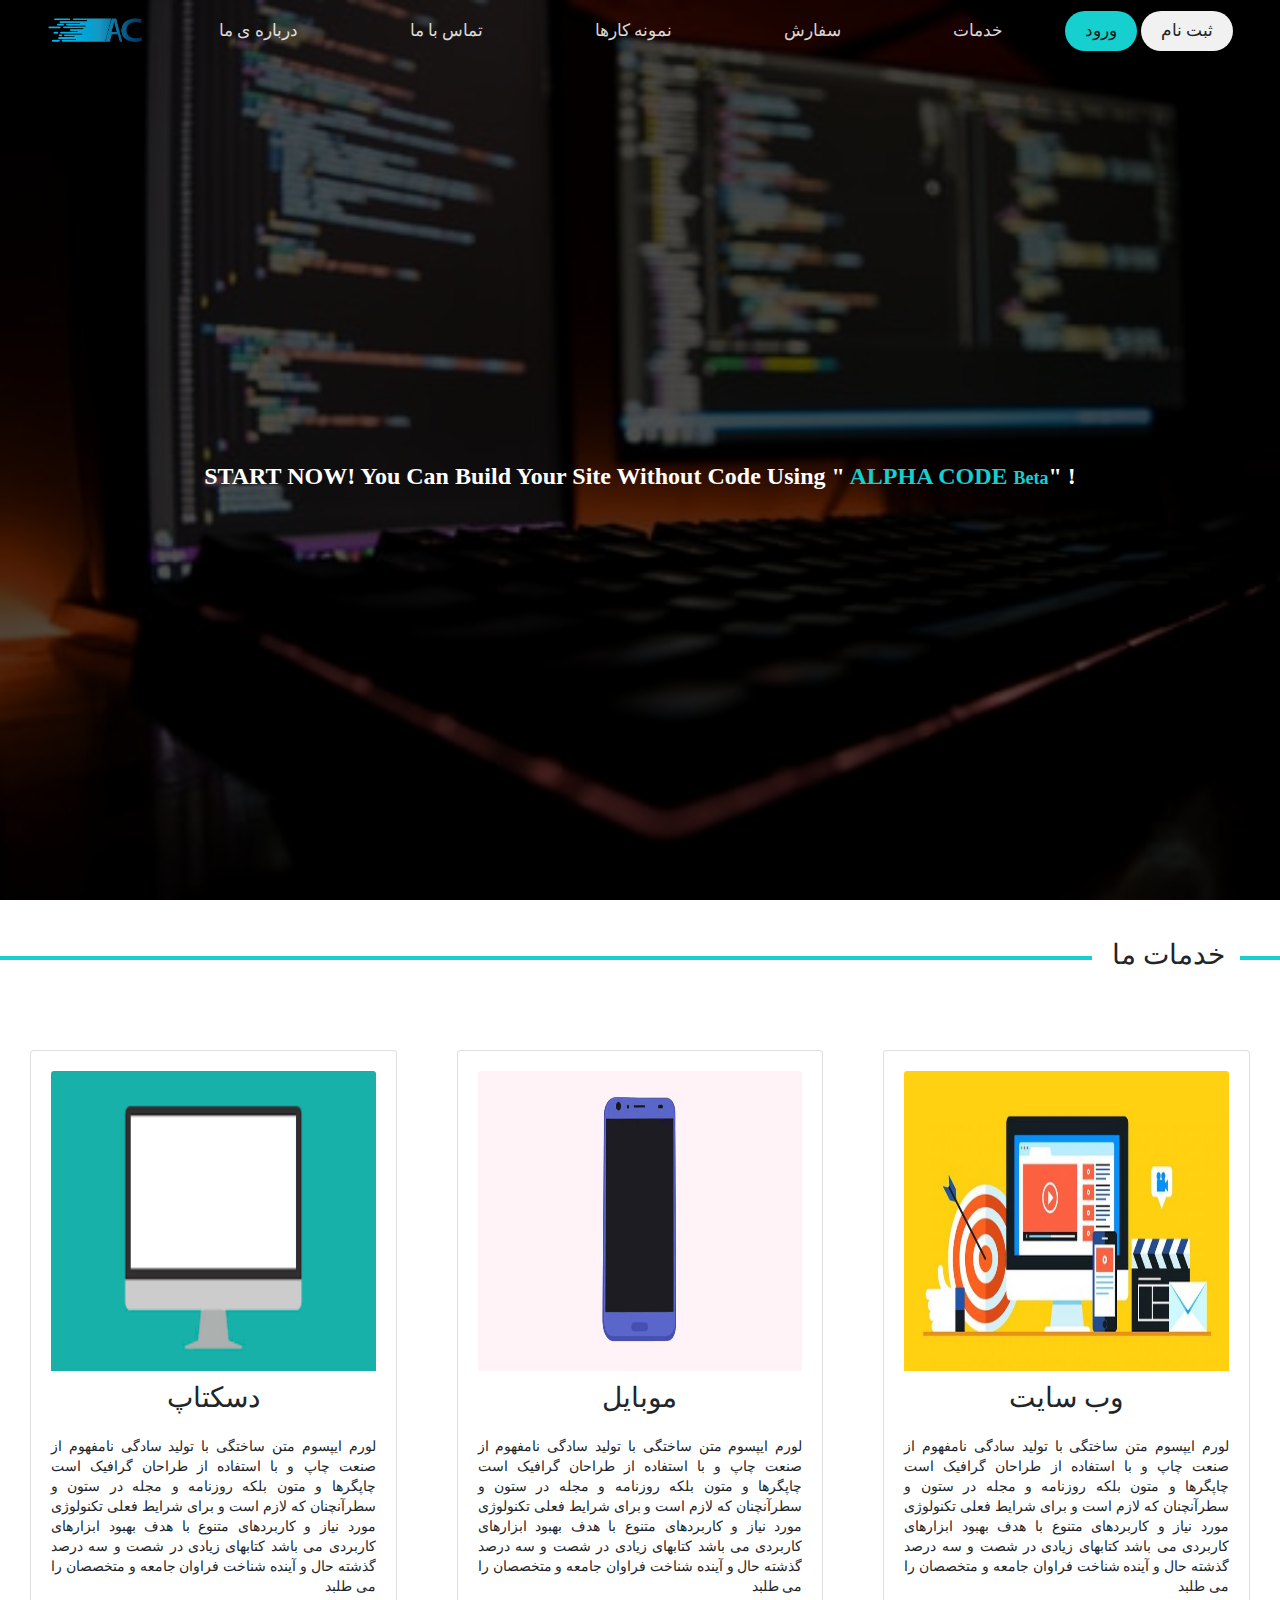
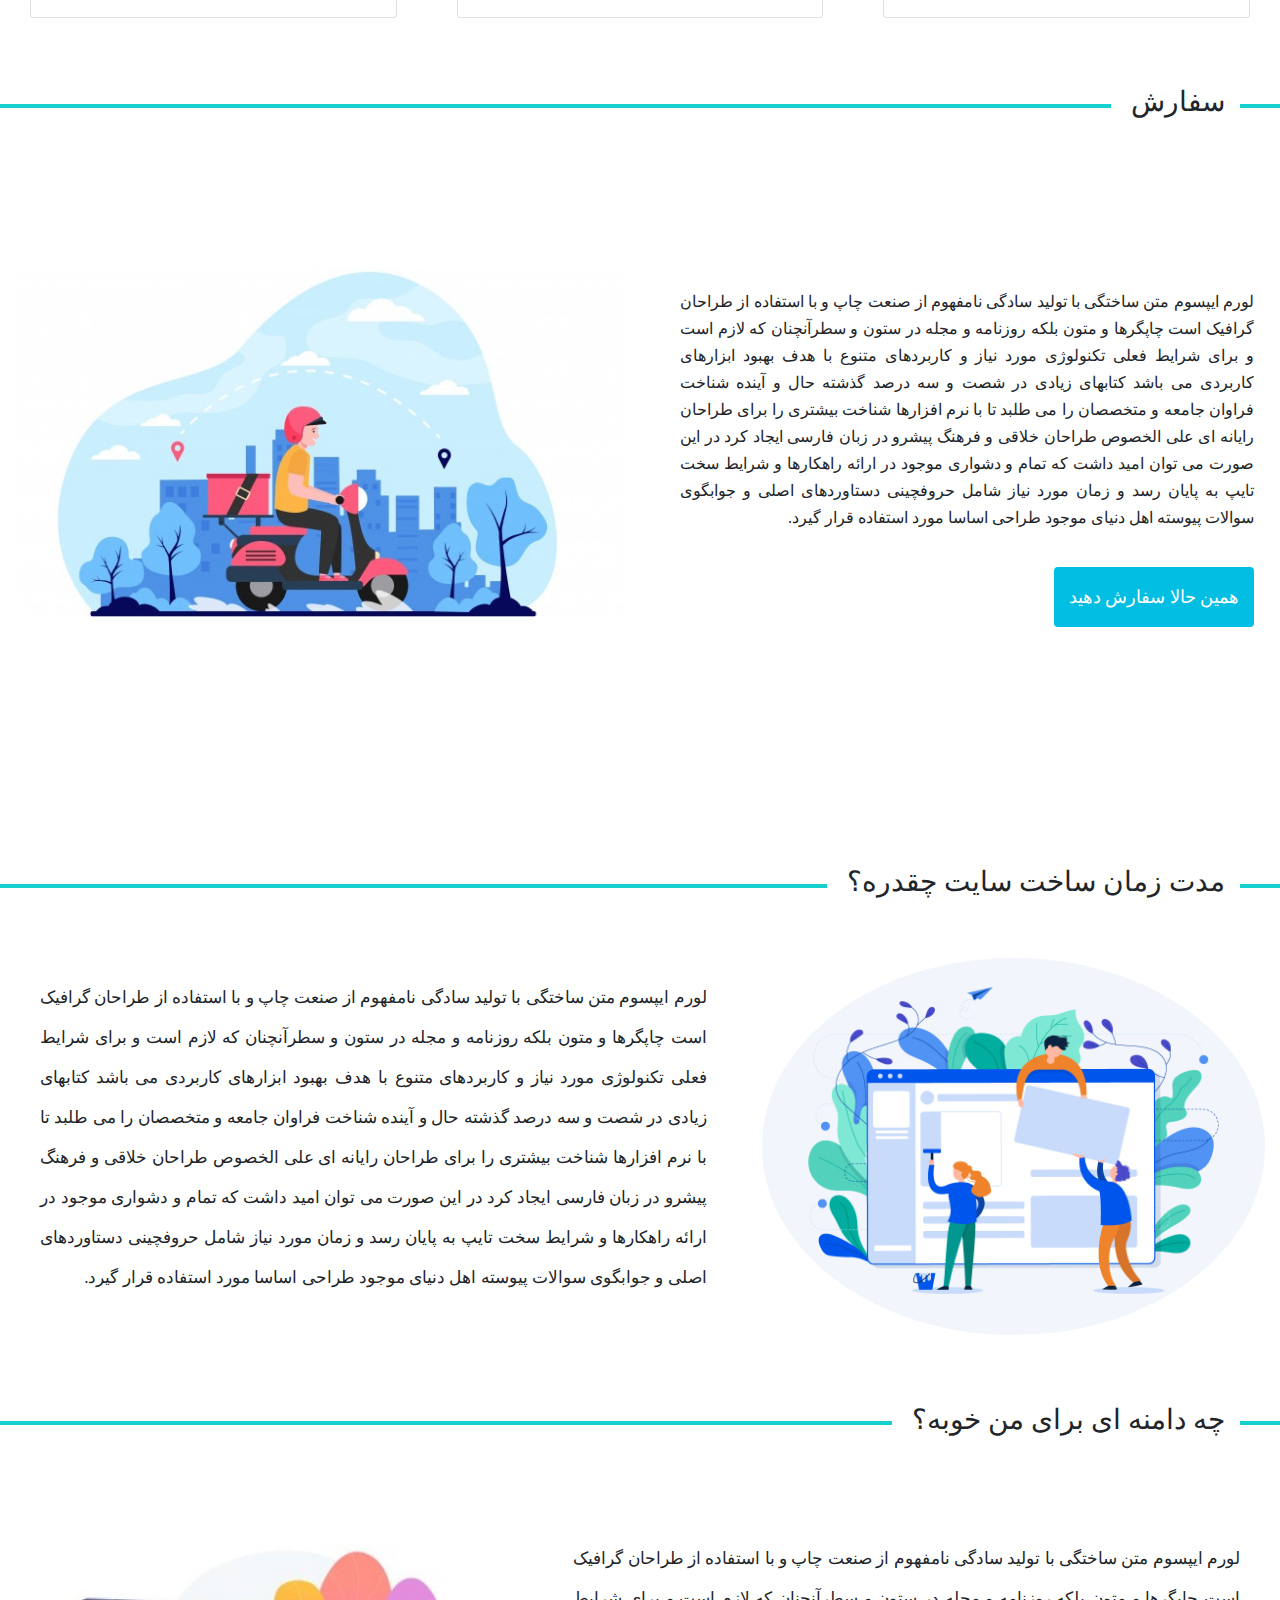
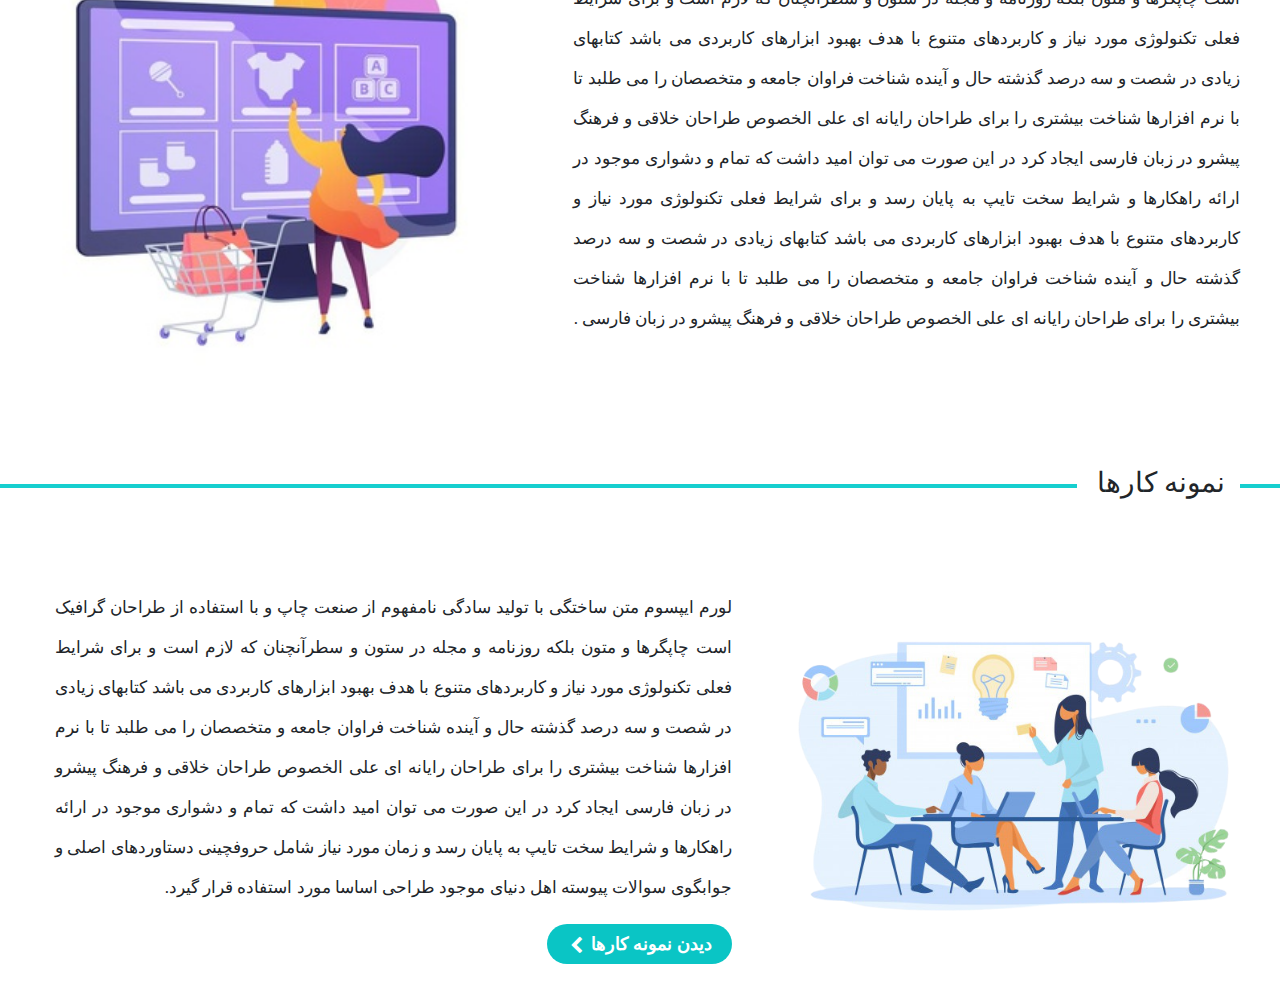
==== commit dfd52116: "Fix the sign-up and login" ====
--- a/index.html
+++ b/index.html
@@ -27,8 +27,8 @@
               <li><a href="#">سفارش</a></li>
               <li><a href="#">خدمات</a></li>
               <li>
-                <a href="#" id="login">ورود</a>
-                <a href="#" id="sign-up">ثبت نام</a>
+                <a href="./login/login.html" id="login">ورود</a>
+                <a href="./sing-in/sign-up.html" id="sign-in">ثبت نام</a>
               </li>
             </ul>
             <button class="nav-toggler">
--- a/css/main.css
+++ b/css/main.css
@@ -100,7 +100,7 @@
 }
 
 #login,
-#sign-up {
+#sign-in {
   display: inline-block;
   border-radius: 30px;
   padding: 10px 20px;
@@ -109,18 +109,20 @@
   box-shadow: none;
 }
 #login::before,
-#sign-up::before {
+#sign-in::before {
   content: "";
   background-color: transparent;
   box-shadow: none;
 }
 
+
 #login {
   background-color: #16cfcf;
   color: #181818;
-}
-
-#sign-up {
+  margin-left: -10px;
+}
+
+#sign-in {
   background-color: rgb(241, 241, 241);
   color: #242424;
 }
@@ -129,7 +131,7 @@
   color: #f0f0f0;
 }
 
-#sign-up:hover {
+#sign-in:hover {
   background-color: #464646;
   color: rgb(241, 241, 241);
 }
